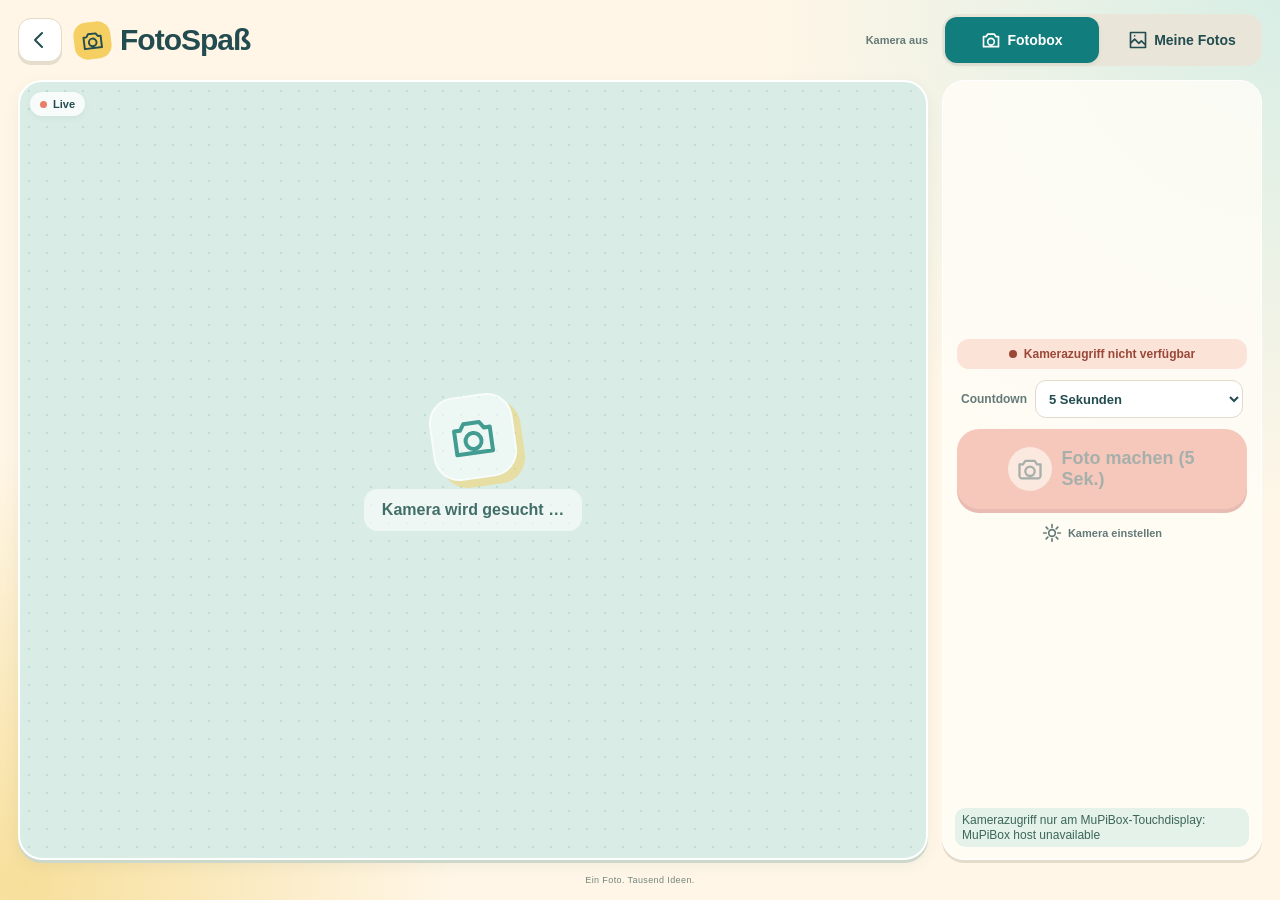
==== examples/fotospass/index.html @ 5e5bb277 "feat(fotospass): optional one-photo print action with host preview" ====
<!doctype html><html lang="de"><head><meta charset="utf-8"><meta name="viewport" content="width=device-width,initial-scale=1,maximum-scale=1,user-scalable=no"><title>FotoSpaß</title><link rel="stylesheet" href="style.css"></head><body><main>
<header><button id="app-exit" type="button" aria-label="Zurück zur MuPiBox" title="Zurück zur MuPiBox"><svg viewBox="0 0 24 24" fill="none" stroke="currentColor" stroke-width="2" stroke-linecap="round" stroke-linejoin="round" aria-hidden="true"><path d="m14 5-7 7 7 7"/></svg></button><strong><svg viewBox="0 0 24 24" fill="none" stroke="currentColor" stroke-width="2" stroke-linecap="round" stroke-linejoin="round" aria-hidden="true"><path d="M8 5 6 8H3v12h18V8h-3l-2-3z M16 14a4 4 0 1 1-8 0a4 4 0 0 1 8 0"/></svg><span>FotoSpaß</span></strong><span id="status">Kamera wird gesucht …</span></header>
<div class="topnav"><button id="show-camera" class="chosen"><svg viewBox="0 0 24 24" fill="none" stroke="currentColor" stroke-width="2" stroke-linecap="round" stroke-linejoin="round" aria-hidden="true"><path d="M8 5 6 8H3v12h18V8h-3l-2-3z M16 14a4 4 0 1 1-8 0a4 4 0 0 1 8 0"/></svg><span class="button-label">Fotobox</span></button><button id="show-gallery"><svg viewBox="0 0 24 24" fill="none" stroke="currentColor" stroke-width="2" stroke-linecap="round" stroke-linejoin="round" aria-hidden="true"><path d="M3 3h18v18H3z M3 16l5-5 5 5 3-3 5 5 M8 7h.01"/></svg><span class="button-label">Meine Fotos</span></button></div><div class="body" id="editor-view"><div class="stage" id="stage"><img id="preview" alt="Kamerabild" hidden><canvas id="photo" width="320" height="240" hidden></canvas><canvas id="painting" width="320" height="240" hidden></canvas><div id="stickers" hidden></div><div class="stage-decoration" aria-hidden="true"><svg viewBox="0 0 24 24" fill="none" stroke="currentColor" stroke-width="2" stroke-linecap="round" stroke-linejoin="round" aria-hidden="true"><path d="M8 5 6 8H3v12h18V8h-3l-2-3z M16 14a4 4 0 1 1-8 0a4 4 0 0 1 8 0"/></svg></div><div id="placeholder">Kamera wird gesucht …</div><span id="mode">VORSCHAU</span><div id="countdown" hidden><div id="count-number">5</div><div>Bitte lächeln!</div></div></div>
<aside><div id="camera-panel"><div id="camera-state" role="status">● Kamera wird geprüft …</div><div id="advanced-camera" hidden><select id="devices" aria-label="Kamera"></select><button id="scan">Kameras suchen</button><button id="start" class="primary">Kamera starten</button><button id="stop" disabled>Kamera ausschalten</button></div><label class="count-select">Countdown <select id="delay" aria-label="Countdown-Dauer"><option value="3">3 Sekunden</option><option value="5" selected>5 Sekunden</option><option value="10">10 Sekunden</option></select></label><button id="freeze" class="primary" disabled><svg viewBox="0 0 24 24" fill="none" stroke="currentColor" stroke-width="2" stroke-linecap="round" stroke-linejoin="round" aria-hidden="true"><path d="M8 5 6 8H3v12h18V8h-3l-2-3z M16 14a4 4 0 1 1-8 0a4 4 0 0 1 8 0"/></svg><span class="button-label">Foto machen (5 Sek.)</span></button><button id="cancel" hidden>✕ Abbrechen</button><button id="camera-settings" type="button"><svg viewBox="0 0 24 24" fill="none" stroke="currentColor" stroke-width="2" stroke-linecap="round" stroke-linejoin="round" aria-hidden="true"><path d="M12 8a4 4 0 1 0 0 8a4 4 0 0 0 0-8 M12 2v3 M12 19v3 M2 12h3 M19 12h3 M5 5l2 2 M17 17l2 2 M5 19l2-2 M17 7l2-2"/></svg><span class="button-label">Kamera einstellen</span></button></div>
<div id="edit-panel" hidden><div class="tabs"><button id="tab-stickers" class="chosen"><svg viewBox="0 0 24 24" fill="none" stroke="currentColor" stroke-width="2" stroke-linecap="round" stroke-linejoin="round" aria-hidden="true"><path d="M5 16 7 5h10l2 11 M3 16h18v4H3z M6 12h12"/></svg><span class="button-label">Accessoires</span></button><button id="tab-paint"><svg viewBox="0 0 24 24" fill="none" stroke="currentColor" stroke-width="2" stroke-linecap="round" stroke-linejoin="round" aria-hidden="true"><path d="M12 3a9 9 0 1 0 0 18h2a2 2 0 0 0 0-4h-1a2 2 0 0 1 0-4h4a4 4 0 0 0 4-4c0-4-5-6-9-6z M7 10h.01 M9 6h.01 M14 6h.01 M17 9h.01"/></svg><span class="button-label">Malen</span></button></div>
<div id="sticker-tools"><button id="accessory-back" type="button" aria-label="Zurück zu den Kategorien" title="Zurück zu den Kategorien" hidden><svg viewBox="0 0 24 24" fill="none" stroke="currentColor" stroke-width="2" stroke-linecap="round" stroke-linejoin="round" aria-hidden="true"><path d="m14 5-7 7 7 7"/></svg><span class="button-label">Kategorien</span></button><div class="accessory-grid" id="accessory-grid"></div></div>
<div id="paint-tools" hidden><div class="colors" id="colors"></div><div class="sizes"><button data-size="2">Dünn</button><button data-size="5" class="chosen">Mittel</button><button data-size="11">Dick</button></div><button id="eraser">Radierer</button></div>
</div><div id="edit-actions" hidden><div id="sticker-controls" class="sticker-controls"><div class="resize"><button id="smaller" aria-label="Kleiner">−</button><button id="larger" aria-label="Größer"><span class="control-symbol" aria-hidden="true">+</span></button></div><div class="sticker-actions"><button id="finish-sticker" aria-label="Fertig" title="Fertig" class="primary"><span class="control-symbol" aria-hidden="true">&#10003;</span></button><button id="remove-sticker" aria-label="Accessoire entfernen" title="Accessoire entfernen"><span class="control-symbol" aria-hidden="true">&#215;</span></button></div></div><div class="tools"><button id="undo"><svg viewBox="0 0 24 24" fill="none" stroke="currentColor" stroke-width="2" stroke-linecap="round" stroke-linejoin="round" aria-hidden="true"><path d="M9 5 3 11l6 6 M3 11h11a6 6 0 0 1 6 6"/></svg><span class="button-label">Rückgängig</span></button><button id="clear"><svg viewBox="0 0 24 24" fill="none" stroke="currentColor" stroke-width="2" stroke-linecap="round" stroke-linejoin="round" aria-hidden="true"><path d="M4 7h16 M9 7V4h6v3 M6 7l1 14h10l1-14 M10 11v6 M14 11v6"/></svg><span class="button-label">Alles löschen</span></button></div><div class="photo-actions"><button id="save-photo" class="primary"><svg viewBox="0 0 24 24" fill="none" stroke="currentColor" stroke-width="2" stroke-linecap="round" stroke-linejoin="round" aria-hidden="true"><path d="M4 3h13l4 4v14H3V3z M7 3v7h10V3 M7 21v-7h10v7"/></svg><span class="button-label">Foto speichern</span></button><button id="resume" class="primary"><svg viewBox="0 0 24 24" fill="none" stroke="currentColor" stroke-width="2" stroke-linecap="round" stroke-linejoin="round" aria-hidden="true"><path d="M8 5 6 8H3v12h18V8h-3l-2-3z M12 11v6 M9 14h6"/></svg><span class="button-label">Neues Foto</span></button></div></div><p id="message" role="status"></p></aside></div>
<section id="gallery-view" hidden><div class="gallery-head"><strong>Gespeicherte Fotos</strong><button id="refresh-gallery"><svg viewBox="0 0 24 24" fill="none" stroke="currentColor" stroke-width="2" stroke-linecap="round" stroke-linejoin="round" aria-hidden="true"><path d="M20 7a9 9 0 1 0 1 8 M20 3v5h-5"/></svg><span class="button-label">Aktualisieren</span></button></div><div id="gallery-status" role="status">Galerie öffnen …</div><div id="gallery-grid"></div><div id="gallery-detail" hidden><img id="gallery-large" alt="Ausgewähltes Foto"><div class="gallery-detail-buttons"><button id="gallery-back"><svg viewBox="0 0 24 24" fill="none" stroke="currentColor" stroke-width="2" stroke-linecap="round" stroke-linejoin="round" aria-hidden="true"><path d="m14 5-7 7 7 7"/></svg><span class="button-label">Übersicht</span></button><button id="gallery-print" class="primary" type="button" hidden><svg viewBox="0 0 24 24" fill="none" stroke="currentColor" stroke-width="2" stroke-linecap="round" stroke-linejoin="round" aria-hidden="true"><path d="M6 9V3h12v6 M6 18H4a2 2 0 0 1-2-2v-5a2 2 0 0 1 2-2h16a2 2 0 0 1 2 2v5a2 2 0 0 1-2 2h-2 M6 15h12v6H6z M18 12h.01"/></svg><span class="button-label">Drucken (1 Foto)</span></button><button id="gallery-delete"><svg viewBox="0 0 24 24" fill="none" stroke="currentColor" stroke-width="2" stroke-linecap="round" stroke-linejoin="round" aria-hidden="true"><path d="M4 7h16 M9 7V4h6v3 M6 7l1 14h10l1-14 M10 11v6 M14 11v6"/></svg><span class="button-label">Foto löschen</span></button></div></div><div id="gallery-confirm" hidden><div class="confirm-box"><strong>Foto wirklich löschen?</strong><p>Dieses Foto wird dauerhaft entfernt.</p><div><button id="delete-cancel">Abbrechen</button><button id="delete-yes" class="danger">Ja, löschen</button></div></div></div></section>
<footer>Ein Foto. Tausend Ideen.</footer>
</main><div id="exit-confirm" role="dialog" aria-modal="true" aria-labelledby="exit-question" hidden><div class="confirm-box"><strong id="exit-question">Foto verwerfen und zurück zur MuPiBox?</strong><p>Dein aktuelles Foto enthält ungespeicherte Änderungen.</p><div><button id="exit-cancel" type="button">Weiter bearbeiten</button><button id="exit-discard" type="button" class="danger">Verwerfen und zurück</button></div></div></div><script src="mupibox-sdk.js"></script><script src="app.js"></script></body></html>
---- examples/fotospass/style.css ----
:root{color-scheme:light;--cream:#fff6e7;--paper:#fffdf7;--ink:#234c50;--muted:#647a78;--teal:#117d7c;--mint:#e0f3ed;--coral:#e97d68;--yellow:#f5cf62;--line:#e3dac8;--gap:10px;--tile:clamp(48px,11vh,76px)}
*{box-sizing:border-box}
html,body{margin:0;width:100%;height:100%;overflow:hidden;background:var(--cream);color:var(--ink);font-family:"Trebuchet MS",Arial,sans-serif}
body{background-image:radial-gradient(circle at 2% 98%,#f7df9b 0,transparent 28%),radial-gradient(circle at 100% 0,#d8eee5 0,transparent 33%)}
[hidden]{display:none!important}
main{height:100dvh;min-height:0;padding:10px 12px;display:grid;grid-template-columns:minmax(0,1fr) clamp(224px,30vw,320px);grid-template-rows:44px minmax(0,1fr) 10px;gap:var(--gap)}
header{grid-area:1/1/2/2;display:flex;align-items:center;gap:12px;min-width:0}
header strong{display:flex;align-items:center;gap:9px;min-width:0;white-space:nowrap;font-size:clamp(21px,3vw,30px);letter-spacing:-1px}
header strong>svg{flex:none;width:37px;height:37px;padding:7px;border-radius:13px;background:var(--yellow);transform:rotate(-7deg)}
#status{margin-left:auto;min-width:0;max-width:145px;overflow:hidden;text-overflow:ellipsis;white-space:nowrap;font-size:11px;font-weight:bold;color:var(--muted)}
button,select{font:inherit;font-size:13px;font-weight:bold;color:var(--ink);border:1px solid var(--line);border-radius:13px;background:var(--paper);padding:7px 9px;min-height:38px;max-width:100%;width:100%}
button{cursor:pointer;touch-action:manipulation;display:flex;align-items:center;justify-content:center;gap:6px}
button svg{width:20px;height:20px;flex:none;stroke:currentColor}
button:hover:not(:disabled){border-color:var(--teal)}
button:active:not(:disabled){transform:translateY(1px)}
button:focus-visible,select:focus-visible{outline:3px solid var(--teal);outline-offset:2px}
button:disabled{opacity:.4;cursor:default}
.primary{background:var(--teal);border-color:var(--teal);color:#fff}
button.chosen:not(.swatch){background:var(--teal);border-color:var(--teal);color:white}
#app-exit{width:44px;height:44px;min-height:44px;padding:9px;flex:none;background:white;box-shadow:0 3px 0 #e6decc}
#app-exit svg{width:24px;height:24px}
.topnav{grid-area:1/2/2/3;display:grid;grid-template-columns:1fr 1fr;gap:6px;padding:3px;background:#e9e6d9;border-radius:16px;min-width:0}
.topnav button{min-height:38px;border:0;background:transparent;font-size:12px;border-radius:12px;padding:5px}
.topnav button.chosen{box-shadow:0 2px 4px #234c5017}
.body{grid-area:2/1/3/3;display:grid;grid-template-columns:minmax(0,1fr) clamp(224px,30vw,320px);gap:var(--gap);min-height:0;min-width:0}
.stage{position:relative;isolation:isolate;min-width:0;min-height:0;overflow:hidden;display:flex;align-items:center;justify-content:center;border:2px solid white;border-radius:24px;background-color:#d9ede6;background-image:radial-gradient(#98c7b970 1px,transparent 1px);background-size:18px 18px;box-shadow:0 3px 0 #cbd8ca,0 5px 16px #234c5010}
.stage img,.stage canvas{position:absolute;width:100%;height:100%;object-fit:contain}
.stage canvas{touch-action:none;cursor:crosshair}
.stage-decoration{position:absolute;top:calc(50% - 75px);left:calc(50% - 42px);width:84px;height:84px;display:flex;align-items:center;justify-content:center;transform:rotate(-8deg);border:2px solid #fff9;border-radius:26px;background:#fff8;box-shadow:7px 8px 0 #f5cf6280;z-index:0;pointer-events:none}
.stage-decoration svg{width:48px;height:48px;color:#429c91}
.stage #placeholder{position:relative;z-index:1;margin-top:80px;max-width:85%;padding:12px 18px;text-align:center;background:#fff9;border-radius:14px;font-size:16px;font-weight:bold;color:#416f68}
#mode{position:absolute;top:10px;left:10px;z-index:8;display:flex;align-items:center;gap:6px;pointer-events:none;background:#fffc;color:var(--ink);padding:6px 10px;border-radius:20px;font-size:11px;font-weight:bold;box-shadow:0 2px 6px #234c5010}
#mode::before{content:"";width:7px;height:7px;border-radius:50%;background:var(--coral)}
#countdown{position:absolute;inset:0;z-index:9;background:transparent;display:flex;flex-direction:column;align-items:center;justify-content:center;gap:10px;color:white;font-size:24px;font-weight:bold;text-shadow:0 2px 4px #000,0 0 10px #000;pointer-events:none}
#count-number{display:flex;align-items:center;justify-content:center;width:min(34vh,170px);height:min(34vh,170px);background:transparent;color:white;font-size:min(28vh,130px);line-height:1}
aside{display:flex;flex-direction:column;min-width:0;min-height:0;gap:7px;padding:8px;background:#fffdf7d9;border:1px solid #fff;border-radius:22px;box-shadow:0 3px 0 #e4dbca}
#camera-panel,#edit-panel{display:flex;flex-direction:column;gap:7px;flex:1;min-height:0;overflow-y:auto;overscroll-behavior:contain;scrollbar-width:thin;scrollbar-color:#9bc6b8 transparent;padding:1px 2px 3px}
#camera-panel{justify-content:center}
#advanced-camera:not([hidden]){display:flex;flex-direction:column;gap:5px}
#camera-state{display:flex;align-items:center;justify-content:center;gap:7px;flex:none;padding:8px 6px;border-radius:12px;background:#eeeee5;color:#667570;font-size:12px;font-weight:bold;text-align:center}
#camera-state::before{content:"";width:8px;height:8px;border-radius:50%;background:currentColor;flex:none}
#camera-state[data-kind="on"]{background:#e0f3e7;color:#226d52}
#camera-state[data-kind="error"]{background:#fce3d8;color:#9a4738}
.count-select{display:flex;align-items:center;gap:8px;min-width:0;padding:4px;font-size:12px;font-weight:bold;color:var(--muted)}
.count-select select{flex:1;min-width:0;width:auto;border-radius:11px;background:white}
#freeze{min-height:80px;flex:none;gap:10px;border:0;border-radius:22px;background:var(--coral);color:#253f40;box-shadow:0 4px 0 #c85e50;padding:12px;font-size:18px;text-align:left}
#freeze svg{width:44px;height:44px;padding:8px;border-radius:50%;background:#fff9}
#freeze .button-label{max-width:135px}
#camera-settings{border:0;background:transparent;font-size:11px;color:var(--muted);min-height:32px}
.tabs{display:grid;grid-template-columns:1fr 1fr;gap:5px;flex:none}
.tabs button{font-size:12px;min-height:36px;padding:5px}
#sticker-tools,#paint-tools{display:flex;flex-direction:column;gap:6px;flex:none}
.accessory-grid{display:grid;grid-template-columns:repeat(3,minmax(0,1fr));gap:6px;padding:2px}
.accessory-grid button{height:var(--tile);min-height:var(--tile);min-width:0;display:flex;align-items:center;justify-content:center;padding:5px;border:1px solid #d6e6dc;background:#e8f3ec;border-radius:15px;box-shadow:0 2px 0 #ccdacf}
.accessory-grid button:nth-child(5n+2){background:#fff0c7;border-color:#eaddad;box-shadow:0 2px 0 #e4d6a9}
.accessory-grid button:nth-child(5n+3){background:#f9e5df;border-color:#efd2c8;box-shadow:0 2px 0 #e6c6bc}
.accessory-grid button:nth-child(5n+4){background:#e7e8f4;border-color:#d4d5e6;box-shadow:0 2px 0 #c9ccdf}
.accessory-grid img{width:100%;height:100%;max-height:calc(var(--tile) - 12px);object-fit:contain;pointer-events:none}
#accessory-back{min-height:32px;height:32px;justify-content:flex-start;border:0;background:#f0eee2;font-size:12px;padding:4px 10px}
.resize,.sticker-actions,.tools,.photo-actions,.sizes{display:grid;grid-template-columns:repeat(2,minmax(0,1fr));gap:6px;min-width:0}
.resize button{min-height:36px;height:36px;font-size:25px;padding:0;background:#e2f0e9;border-color:#c4dfd3}
.sticker-actions button{min-height:34px;font-size:11px;padding:4px}
#remove-sticker{color:#9a4738;background:#fbebe4;border-color:#efd9cf}
#edit-actions{display:flex;flex:none;flex-direction:column;gap:6px}
.tools button{min-height:34px;font-size:11px;padding:4px;background:#f0eee3}
.tools button svg{width:16px;height:16px}
.photo-actions button{min-height:48px;display:flex;flex-direction:column;gap:3px;padding:5px 3px;font-size:11px;min-width:0;line-height:1.1}
.photo-actions button svg{width:19px;height:19px}
#save-photo{background:var(--teal);border-color:var(--teal);color:white}
#resume{background:var(--yellow);border-color:#e7bd4e;color:var(--ink)}
.colors{display:grid;grid-template-columns:repeat(6,minmax(0,1fr));gap:6px;padding:6px}
.swatch{min-height:28px;height:28px;border-radius:50%;padding:0;border:2px solid #fff;box-shadow:0 1px 3px #234c5033}
.swatch.chosen{outline:3px solid var(--teal);outline-offset:1px}
.sizes{grid-template-columns:repeat(3,minmax(0,1fr))}
.sizes button{font-size:11px;padding:5px 2px;min-height:38px}
#eraser{background:#f8e7df;border-color:#ebd3c6}
#message{display:flex;align-items:center;flex:none;min-height:28px;max-height:42px;overflow-y:auto;overflow-wrap:anywhere;padding:5px 7px;margin:0;border-radius:10px;background:#e5f2e9;color:#3c6659;font-size:11px;line-height:1.2}
#stickers{position:absolute;z-index:4;pointer-events:none;touch-action:none}
#stickers .sticker{position:absolute;transform:translate(-50%,-50%);pointer-events:auto;touch-action:none;user-select:none;-webkit-user-select:none;cursor:grab;display:block;object-fit:fill}
#stickers .sticker.selected{outline:2px dashed var(--coral);outline-offset:3px;border-radius:6px}
#photo{z-index:2;pointer-events:none}#painting{z-index:3}#painting.passthrough{pointer-events:none}#painting.drawable{pointer-events:auto}#preview{z-index:1}
#gallery-view{grid-area:2/1/3/3;position:relative;display:flex;flex-direction:column;min-height:0;gap:10px;padding:12px;background:#fffaf0;border:1px solid white;border-radius:22px;box-shadow:0 3px 0 #e4dbca}
.gallery-head{display:flex;align-items:center;justify-content:space-between;gap:12px;flex:none}
.gallery-head strong{font-size:19px;letter-spacing:-.3px}
.gallery-head button{width:auto;min-height:38px;padding:6px 12px;font-size:12px;background:#dff0e8}
#gallery-status{font-size:12px;color:var(--muted);min-height:16px;flex:none}
#gallery-grid{display:grid;grid-template-columns:repeat(auto-fill,minmax(135px,1fr));gap:12px;overflow-y:auto;min-height:0;padding:4px;align-content:start}
.gallery-tile{height:146px;min-width:0;padding:8px;display:flex;flex-direction:column;gap:7px;background:white;border:1px solid var(--line);border-radius:14px;box-shadow:0 3px 0 #eadfcb}
.gallery-tile:nth-child(3n+2){border-bottom-color:#d8aaa0}.gallery-tile:nth-child(3n){border-bottom-color:#8ebfad}
.gallery-tile img{width:100%;height:104px;min-height:0;object-fit:contain;pointer-events:none;background:#e4f0e8;border-radius:8px}
.gallery-tile span{font-size:10px;white-space:nowrap;overflow:hidden;text-overflow:ellipsis;max-width:100%;color:var(--muted)}
#gallery-detail{display:flex;flex:1;min-height:0;flex-direction:column;align-items:center;gap:10px}
#gallery-detail img{flex:1;min-height:0;width:100%;max-width:100%;object-fit:contain;background:#e2efe6;border:6px solid white;border-radius:16px}
.gallery-detail-buttons{display:grid;grid-template-columns:repeat(auto-fit,minmax(115px,1fr));gap:8px;width:100%;flex:none}
.gallery-detail-buttons button{min-height:44px}
#gallery-delete{color:#9c4539;background:#fbe6dd;border-color:#edc9bf}
#gallery-confirm,#exit-confirm{inset:0;display:flex;align-items:center;justify-content:center;padding:12px;background:#234c50b8}
#gallery-confirm{position:absolute;z-index:30;border-radius:22px}
#exit-confirm{position:fixed;z-index:50}
.confirm-box{width:100%;max-width:460px;max-height:100%;overflow-y:auto;padding:24px;background:var(--paper);color:var(--ink);border:3px solid white;border-radius:24px;text-align:center;box-shadow:0 15px 50px #123e4240}
.confirm-box strong{display:block;font-size:24px;line-height:1.15;letter-spacing:-.5px}
.confirm-box p{font-size:15px;line-height:1.4;color:var(--muted)}
.confirm-box>div{display:grid;grid-template-columns:1fr 1fr;gap:8px;margin-top:18px}
.confirm-box button{min-height:48px;font-size:13px}
.danger{background:#b4483b;border-color:#b4483b;color:white}
footer{grid-area:3/1/4/3;align-self:center;text-align:center;font-size:9px;line-height:1;color:#71867b;letter-spacing:.4px}
@media(min-height:600px){:root{--gap:14px}main{padding:14px 18px;grid-template-rows:52px minmax(0,1fr) 12px}aside{padding:12px;gap:10px}.tabs button{min-height:42px}.resize button{height:44px;min-height:44px}.sticker-actions button,.tools button{min-height:40px;font-size:12px}.photo-actions button{min-height:58px;font-size:13px}#message{min-height:36px;font-size:12px}.topnav button{font-size:14px}.confirm-box{padding:30px}}
@media(max-width:700px){header{gap:8px}header strong{font-size:22px;gap:6px}header strong>svg{display:none}#status{font-size:10px;max-width:100px}}
@media(max-width:600px){:root{--gap:7px}main{padding:7px;grid-template-columns:minmax(0,1fr);grid-template-rows:44px 36px minmax(0,1fr) 10px}header{grid-area:1/1/2/2}.topnav{grid-area:2/1/3/2;grid-template-columns:1fr 1fr;padding:2px}.topnav button{min-height:32px}.body{grid-area:3/1/4/2;grid-template-columns:minmax(0,1fr) minmax(160px,42%)}#gallery-view{grid-area:3/1/4/2}footer{grid-area:4/1/5/2}aside{padding:5px;gap:5px}.tabs button{font-size:10px;gap:3px;padding:3px}.tabs button svg{width:16px;height:16px}.accessory-grid{gap:4px}.tools button{font-size:10px;gap:2px}.tools button svg{width:13px;height:13px}.photo-actions button{font-size:10px}.stage{border-radius:18px}.stage #placeholder{font-size:12px;padding:8px}.stage-decoration{width:64px;height:64px;left:calc(50% - 32px);top:calc(50% - 62px)}#freeze{min-height:66px;font-size:14px;padding:7px;gap:6px}#freeze svg{width:32px;height:32px;padding:5px}.count-select{font-size:10px;gap:4px}select{padding:5px;font-size:11px}.confirm-box{padding:17px}.confirm-box strong{font-size:21px}}
@media(max-height:420px){:root{--gap:6px;--tile:44px}main{padding:6px;grid-template-rows:40px minmax(0,1fr) 8px}header strong{font-size:21px}#app-exit{height:38px;min-height:38px;width:40px}.topnav button{min-height:34px}.tabs button{min-height:32px}.resize button{min-height:32px;height:32px}.sticker-actions button,.tools button{min-height:30px}.photo-actions button{min-height:42px}.gallery-tile{height:120px}.gallery-tile img{height:80px}#message{font-size:10px;min-height:24px}.confirm-box{padding:15px}.confirm-box strong{font-size:21px}.confirm-box p{margin:10px 0}.confirm-box>div{margin-top:10px}}
@media(max-width:600px) and (max-height:420px){main{grid-template-rows:38px 32px minmax(0,1fr) 8px}}

/* Keep all editing actions visible; only the accessory chooser scrolls. */
.sticker-controls{display:grid;grid-template-columns:repeat(4,minmax(0,1fr));gap:6px;flex:none;}
.sticker-controls>.resize,.sticker-controls>.sticker-actions{display:contents;}
.sticker-controls button{height:38px;min-height:38px;min-width:0;padding:4px;}
.sticker-controls .button-label{display:none;}
.sticker-controls button svg{width:21px;height:21px;}
@media(min-height:600px){.sticker-controls button{height:44px;min-height:44px;}}

.sticker-controls .control-symbol{font-family:Arial,sans-serif;font-size:25px;line-height:1;}

#gallery-print{background:var(--teal);color:#fff;border-color:var(--teal)}
#gallery-print svg{height:16px;width:16px;vertical-align:middle;flex-shrink:0}
#gallery-print[disabled]{opacity:.55}
.gallery-detail-buttons button{min-width:0;padding:5px 7px;display:flex;align-items:center;justify-content:center;gap:5px}
@media(max-width:600px){.gallery-detail-buttons button{font-size:10px}.gallery-detail-buttons svg{width:14px!important;height:14px!important}}
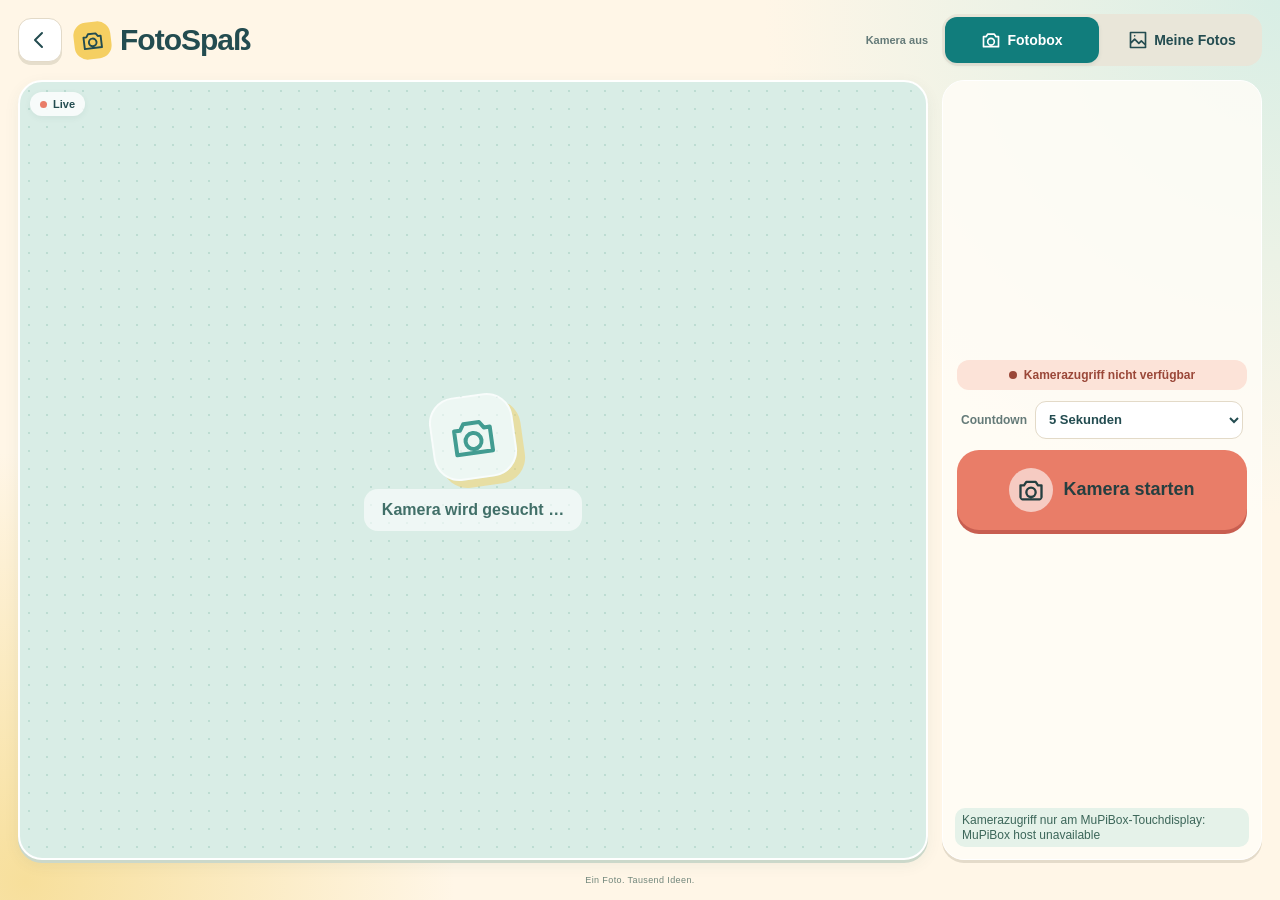
==== commit 6ec9fde9: "Merge 692e6126c6ad943611149aa504c4d0855a747a98 into b1950591aba821cc5e563244dd73099cd8f5d6e6" ====
--- a/examples/fotospass/index.html
+++ b/examples/fotospass/index.html
@@ -1,11 +1,11 @@
 <!doctype html><html lang="de"><head><meta charset="utf-8"><meta name="viewport" content="width=device-width,initial-scale=1,maximum-scale=1,user-scalable=no"><title>FotoSpaß</title><link rel="stylesheet" href="style.css"></head><body><main>
 <header><button id="app-exit" type="button" aria-label="Zurück zur MuPiBox" title="Zurück zur MuPiBox"><svg viewBox="0 0 24 24" fill="none" stroke="currentColor" stroke-width="2" stroke-linecap="round" stroke-linejoin="round" aria-hidden="true"><path d="m14 5-7 7 7 7"/></svg></button><strong><svg viewBox="0 0 24 24" fill="none" stroke="currentColor" stroke-width="2" stroke-linecap="round" stroke-linejoin="round" aria-hidden="true"><path d="M8 5 6 8H3v12h18V8h-3l-2-3z M16 14a4 4 0 1 1-8 0a4 4 0 0 1 8 0"/></svg><span>FotoSpaß</span></strong><span id="status">Kamera wird gesucht …</span></header>
-<div class="topnav"><button id="show-camera" class="chosen"><svg viewBox="0 0 24 24" fill="none" stroke="currentColor" stroke-width="2" stroke-linecap="round" stroke-linejoin="round" aria-hidden="true"><path d="M8 5 6 8H3v12h18V8h-3l-2-3z M16 14a4 4 0 1 1-8 0a4 4 0 0 1 8 0"/></svg><span class="button-label">Fotobox</span></button><button id="show-gallery"><svg viewBox="0 0 24 24" fill="none" stroke="currentColor" stroke-width="2" stroke-linecap="round" stroke-linejoin="round" aria-hidden="true"><path d="M3 3h18v18H3z M3 16l5-5 5 5 3-3 5 5 M8 7h.01"/></svg><span class="button-label">Meine Fotos</span></button></div><div class="body" id="editor-view"><div class="stage" id="stage"><img id="preview" alt="Kamerabild" hidden><canvas id="photo" width="320" height="240" hidden></canvas><canvas id="painting" width="320" height="240" hidden></canvas><div id="stickers" hidden></div><div class="stage-decoration" aria-hidden="true"><svg viewBox="0 0 24 24" fill="none" stroke="currentColor" stroke-width="2" stroke-linecap="round" stroke-linejoin="round" aria-hidden="true"><path d="M8 5 6 8H3v12h18V8h-3l-2-3z M16 14a4 4 0 1 1-8 0a4 4 0 0 1 8 0"/></svg></div><div id="placeholder">Kamera wird gesucht …</div><span id="mode">VORSCHAU</span><div id="countdown" hidden><div id="count-number">5</div><div>Bitte lächeln!</div></div></div>
-<aside><div id="camera-panel"><div id="camera-state" role="status">● Kamera wird geprüft …</div><div id="advanced-camera" hidden><select id="devices" aria-label="Kamera"></select><button id="scan">Kameras suchen</button><button id="start" class="primary">Kamera starten</button><button id="stop" disabled>Kamera ausschalten</button></div><label class="count-select">Countdown <select id="delay" aria-label="Countdown-Dauer"><option value="3">3 Sekunden</option><option value="5" selected>5 Sekunden</option><option value="10">10 Sekunden</option></select></label><button id="freeze" class="primary" disabled><svg viewBox="0 0 24 24" fill="none" stroke="currentColor" stroke-width="2" stroke-linecap="round" stroke-linejoin="round" aria-hidden="true"><path d="M8 5 6 8H3v12h18V8h-3l-2-3z M16 14a4 4 0 1 1-8 0a4 4 0 0 1 8 0"/></svg><span class="button-label">Foto machen (5 Sek.)</span></button><button id="cancel" hidden>✕ Abbrechen</button><button id="camera-settings" type="button"><svg viewBox="0 0 24 24" fill="none" stroke="currentColor" stroke-width="2" stroke-linecap="round" stroke-linejoin="round" aria-hidden="true"><path d="M12 8a4 4 0 1 0 0 8a4 4 0 0 0 0-8 M12 2v3 M12 19v3 M2 12h3 M19 12h3 M5 5l2 2 M17 17l2 2 M5 19l2-2 M17 7l2-2"/></svg><span class="button-label">Kamera einstellen</span></button></div>
+<div class="topnav"><button id="show-camera" class="chosen"><svg viewBox="0 0 24 24" fill="none" stroke="currentColor" stroke-width="2" stroke-linecap="round" stroke-linejoin="round" aria-hidden="true"><path d="M8 5 6 8H3v12h18V8h-3l-2-3z M16 14a4 4 0 1 1-8 0a4 4 0 0 1 8 0"/></svg><span class="button-label">Fotobox</span></button><button id="show-gallery"><svg viewBox="0 0 24 24" fill="none" stroke="currentColor" stroke-width="2" stroke-linecap="round" stroke-linejoin="round" aria-hidden="true"><path d="M3 3h18v18H3z M3 16l5-5 5 5 3-3 5 5 M8 7h.01"/></svg><span class="button-label">Meine Fotos</span></button></div><div class="body" id="editor-view"><div class="stage" id="stage"><img id="preview" alt="Kamerabild" hidden><canvas id="photo" width="320" height="240" hidden></canvas><canvas id="painting" width="320" height="240" hidden></canvas><div id="stickers" hidden></div><div id="align-actions" hidden><button id="image-done" class="primary" aria-label="Bildausschnitt übernehmen und bearbeiten"><svg viewBox="0 0 24 24" fill="none" stroke="currentColor" stroke-width="3" aria-hidden="true"><path d="m4 12 5 5L20 6"/></svg></button></div><div class="stage-decoration" aria-hidden="true"><svg viewBox="0 0 24 24" fill="none" stroke="currentColor" stroke-width="2" stroke-linecap="round" stroke-linejoin="round" aria-hidden="true"><path d="M8 5 6 8H3v12h18V8h-3l-2-3z M16 14a4 4 0 1 1-8 0a4 4 0 0 1 8 0"/></svg></div><div id="placeholder">Kamera wird gesucht …</div><span id="mode">VORSCHAU</span><div id="countdown" hidden><div id="count-number">5</div><div>Bitte lächeln!</div></div></div>
+<aside><div id="camera-panel"><div id="camera-state" role="status">● Kamera wird geprüft …</div><select id="devices" aria-label="Automatisch gewählte Kamera" hidden></select><label class="count-select">Countdown <select id="delay" aria-label="Countdown-Dauer"><option value="3">3 Sekunden</option><option value="5" selected>5 Sekunden</option><option value="10">10 Sekunden</option></select></label><button id="freeze" class="primary" disabled><svg viewBox="0 0 24 24" fill="none" stroke="currentColor" stroke-width="2" stroke-linecap="round" stroke-linejoin="round" aria-hidden="true"><path d="M8 5 6 8H3v12h18V8h-3l-2-3z M16 14a4 4 0 1 1-8 0a4 4 0 0 1 8 0"/></svg><span class="button-label">Foto machen (5 Sek.)</span></button><button id="cancel" hidden>✕ Abbrechen</button></div>
 <div id="edit-panel" hidden><div class="tabs"><button id="tab-stickers" class="chosen"><svg viewBox="0 0 24 24" fill="none" stroke="currentColor" stroke-width="2" stroke-linecap="round" stroke-linejoin="round" aria-hidden="true"><path d="M5 16 7 5h10l2 11 M3 16h18v4H3z M6 12h12"/></svg><span class="button-label">Accessoires</span></button><button id="tab-paint"><svg viewBox="0 0 24 24" fill="none" stroke="currentColor" stroke-width="2" stroke-linecap="round" stroke-linejoin="round" aria-hidden="true"><path d="M12 3a9 9 0 1 0 0 18h2a2 2 0 0 0 0-4h-1a2 2 0 0 1 0-4h4a4 4 0 0 0 4-4c0-4-5-6-9-6z M7 10h.01 M9 6h.01 M14 6h.01 M17 9h.01"/></svg><span class="button-label">Malen</span></button></div>
 <div id="sticker-tools"><button id="accessory-back" type="button" aria-label="Zurück zu den Kategorien" title="Zurück zu den Kategorien" hidden><svg viewBox="0 0 24 24" fill="none" stroke="currentColor" stroke-width="2" stroke-linecap="round" stroke-linejoin="round" aria-hidden="true"><path d="m14 5-7 7 7 7"/></svg><span class="button-label">Kategorien</span></button><div class="accessory-grid" id="accessory-grid"></div></div>
 <div id="paint-tools" hidden><div class="colors" id="colors"></div><div class="sizes"><button data-size="2">Dünn</button><button data-size="5" class="chosen">Mittel</button><button data-size="11">Dick</button></div><button id="eraser">Radierer</button></div>
 </div><div id="edit-actions" hidden><div id="sticker-controls" class="sticker-controls"><div class="resize"><button id="smaller" aria-label="Kleiner">−</button><button id="larger" aria-label="Größer"><span class="control-symbol" aria-hidden="true">+</span></button></div><div class="sticker-actions"><button id="finish-sticker" aria-label="Fertig" title="Fertig" class="primary"><span class="control-symbol" aria-hidden="true">&#10003;</span></button><button id="remove-sticker" aria-label="Accessoire entfernen" title="Accessoire entfernen"><span class="control-symbol" aria-hidden="true">&#215;</span></button></div></div><div class="tools"><button id="undo"><svg viewBox="0 0 24 24" fill="none" stroke="currentColor" stroke-width="2" stroke-linecap="round" stroke-linejoin="round" aria-hidden="true"><path d="M9 5 3 11l6 6 M3 11h11a6 6 0 0 1 6 6"/></svg><span class="button-label">Rückgängig</span></button><button id="clear"><svg viewBox="0 0 24 24" fill="none" stroke="currentColor" stroke-width="2" stroke-linecap="round" stroke-linejoin="round" aria-hidden="true"><path d="M4 7h16 M9 7V4h6v3 M6 7l1 14h10l1-14 M10 11v6 M14 11v6"/></svg><span class="button-label">Alles löschen</span></button></div><div class="photo-actions"><button id="save-photo" class="primary"><svg viewBox="0 0 24 24" fill="none" stroke="currentColor" stroke-width="2" stroke-linecap="round" stroke-linejoin="round" aria-hidden="true"><path d="M4 3h13l4 4v14H3V3z M7 3v7h10V3 M7 21v-7h10v7"/></svg><span class="button-label">Foto speichern</span></button><button id="resume" class="primary"><svg viewBox="0 0 24 24" fill="none" stroke="currentColor" stroke-width="2" stroke-linecap="round" stroke-linejoin="round" aria-hidden="true"><path d="M8 5 6 8H3v12h18V8h-3l-2-3z M12 11v6 M9 14h6"/></svg><span class="button-label">Neues Foto</span></button></div></div><p id="message" role="status"></p></aside></div>
-<section id="gallery-view" hidden><div class="gallery-head"><strong>Gespeicherte Fotos</strong><button id="refresh-gallery"><svg viewBox="0 0 24 24" fill="none" stroke="currentColor" stroke-width="2" stroke-linecap="round" stroke-linejoin="round" aria-hidden="true"><path d="M20 7a9 9 0 1 0 1 8 M20 3v5h-5"/></svg><span class="button-label">Aktualisieren</span></button></div><div id="gallery-status" role="status">Galerie öffnen …</div><div id="gallery-grid"></div><div id="gallery-detail" hidden><img id="gallery-large" alt="Ausgewähltes Foto"><div class="gallery-detail-buttons"><button id="gallery-back"><svg viewBox="0 0 24 24" fill="none" stroke="currentColor" stroke-width="2" stroke-linecap="round" stroke-linejoin="round" aria-hidden="true"><path d="m14 5-7 7 7 7"/></svg><span class="button-label">Übersicht</span></button><button id="gallery-print" class="primary" type="button" hidden><svg viewBox="0 0 24 24" fill="none" stroke="currentColor" stroke-width="2" stroke-linecap="round" stroke-linejoin="round" aria-hidden="true"><path d="M6 9V3h12v6 M6 18H4a2 2 0 0 1-2-2v-5a2 2 0 0 1 2-2h16a2 2 0 0 1 2 2v5a2 2 0 0 1-2 2h-2 M6 15h12v6H6z M18 12h.01"/></svg><span class="button-label">Drucken (1 Foto)</span></button><button id="gallery-delete"><svg viewBox="0 0 24 24" fill="none" stroke="currentColor" stroke-width="2" stroke-linecap="round" stroke-linejoin="round" aria-hidden="true"><path d="M4 7h16 M9 7V4h6v3 M6 7l1 14h10l1-14 M10 11v6 M14 11v6"/></svg><span class="button-label">Foto löschen</span></button></div></div><div id="gallery-confirm" hidden><div class="confirm-box"><strong>Foto wirklich löschen?</strong><p>Dieses Foto wird dauerhaft entfernt.</p><div><button id="delete-cancel">Abbrechen</button><button id="delete-yes" class="danger">Ja, löschen</button></div></div></div></section>
+<section id="gallery-view" hidden><div class="gallery-head"><div class="gallery-sources" role="group" aria-label="Bildquelle"><button id="gallery-source-photos" class="chosen" aria-pressed="true">Meine Fotos</button><button id="gallery-source-originals" hidden>Originale</button><button id="gallery-source-album" hidden>Fotoalbum</button><button id="gallery-source-templates" aria-pressed="false">Vorlagen</button></div><button id="refresh-gallery" aria-label="Fotos aktualisieren" title="Fotos aktualisieren"><svg viewBox="0 0 24 24" fill="none" stroke="currentColor" stroke-width="2" stroke-linecap="round" stroke-linejoin="round" aria-hidden="true"><path d="M20 7a9 9 0 1 0 1 8 M20 3v5h-5"/></svg></button></div><div id="gallery-status" role="status">Galerie öffnen …</div><nav id="album-navigation" aria-label="Albumseiten" hidden><button id="album-back" aria-label="Zurück zur Albumauswahl">Alben</button><button id="album-previous" aria-label="Vorherige Fotoseite"><svg viewBox="0 0 24 24" fill="none" stroke="currentColor" stroke-width="2" aria-hidden="true"><path d="m14 5-7 7 7 7"/></svg></button><span id="album-page" aria-live="polite"></span><button id="album-next" aria-label="Nächste Fotoseite"><svg viewBox="0 0 24 24" fill="none" stroke="currentColor" stroke-width="2" aria-hidden="true"><path d="m10 5 7 7-7 7"/></svg></button></nav><div id="album-choices" aria-label="Fotoalben auswählen" hidden></div><div id="gallery-grid"></div><div id="gallery-detail" hidden><img id="gallery-large" alt="Ausgewähltes Foto"><div class="gallery-detail-buttons"><button id="gallery-back"><svg viewBox="0 0 24 24" fill="none" stroke="currentColor" stroke-width="2" stroke-linecap="round" stroke-linejoin="round" aria-hidden="true"><path d="m14 5-7 7 7 7"/></svg><span class="button-label">Übersicht</span></button><button id="album-import" hidden>In Originale übernehmen</button><button id="gallery-edit"><svg viewBox="0 0 24 24" fill="none" stroke="currentColor" stroke-width="2" stroke-linecap="round" stroke-linejoin="round" aria-hidden="true"><path d="m16 3 5 5-12 12-6 1 1-6z M14 5l5 5"/></svg><span class="button-label">Bearbeiten</span></button><button id="gallery-delete"><svg viewBox="0 0 24 24" fill="none" stroke="currentColor" stroke-width="2" stroke-linecap="round" stroke-linejoin="round" aria-hidden="true"><path d="M4 7h16 M9 7V4h6v3 M6 7l1 14h10l1-14 M10 11v6 M14 11v6"/></svg><span class="button-label">Foto löschen</span></button></div></div><div id="gallery-edit-confirm" role="alertdialog" aria-modal="true" aria-labelledby="gallery-edit-heading" hidden><div class="confirm-box"><strong id="gallery-edit-heading">Anderes Foto bearbeiten?</strong><p>Deine ungespeicherten Änderungen am aktuellen Bild werden verworfen. Gespeicherte Originale bleiben erhalten.</p><div><button id="gallery-edit-cancel">Weiter bearbeiten</button><button id="gallery-edit-discard">Änderungen verwerfen</button></div></div></div><div id="gallery-confirm" hidden><div class="confirm-box"><strong>Foto wirklich löschen?</strong><p>Dieses Foto wird dauerhaft entfernt.</p><div><button id="delete-cancel">Abbrechen</button><button id="delete-yes" class="danger">Ja, löschen</button></div></div></div></section>
 <footer>Ein Foto. Tausend Ideen.</footer>
 </main><div id="exit-confirm" role="dialog" aria-modal="true" aria-labelledby="exit-question" hidden><div class="confirm-box"><strong id="exit-question">Foto verwerfen und zurück zur MuPiBox?</strong><p>Dein aktuelles Foto enthält ungespeicherte Änderungen.</p><div><button id="exit-cancel" type="button">Weiter bearbeiten</button><button id="exit-discard" type="button" class="danger">Verwerfen und zurück</button></div></div></div><script src="mupibox-sdk.js"></script><script src="app.js"></script></body></html>
--- a/examples/fotospass/style.css
+++ b/examples/fotospass/style.css
@@ -36,7 +36,6 @@
 aside{display:flex;flex-direction:column;min-width:0;min-height:0;gap:7px;padding:8px;background:#fffdf7d9;border:1px solid #fff;border-radius:22px;box-shadow:0 3px 0 #e4dbca}
 #camera-panel,#edit-panel{display:flex;flex-direction:column;gap:7px;flex:1;min-height:0;overflow-y:auto;overscroll-behavior:contain;scrollbar-width:thin;scrollbar-color:#9bc6b8 transparent;padding:1px 2px 3px}
 #camera-panel{justify-content:center}
-#advanced-camera:not([hidden]){display:flex;flex-direction:column;gap:5px}
 #camera-state{display:flex;align-items:center;justify-content:center;gap:7px;flex:none;padding:8px 6px;border-radius:12px;background:#eeeee5;color:#667570;font-size:12px;font-weight:bold;text-align:center}
 #camera-state::before{content:"";width:8px;height:8px;border-radius:50%;background:currentColor;flex:none}
 #camera-state[data-kind="on"]{background:#e0f3e7;color:#226d52}
@@ -46,7 +45,6 @@
 #freeze{min-height:80px;flex:none;gap:10px;border:0;border-radius:22px;background:var(--coral);color:#253f40;box-shadow:0 4px 0 #c85e50;padding:12px;font-size:18px;text-align:left}
 #freeze svg{width:44px;height:44px;padding:8px;border-radius:50%;background:#fff9}
 #freeze .button-label{max-width:135px}
-#camera-settings{border:0;background:transparent;font-size:11px;color:var(--muted);min-height:32px}
 .tabs{display:grid;grid-template-columns:1fr 1fr;gap:5px;flex:none}
 .tabs button{font-size:12px;min-height:36px;padding:5px}
 #sticker-tools,#paint-tools{display:flex;flex-direction:column;gap:6px;flex:none}
@@ -91,7 +89,7 @@
 .gallery-tile span{font-size:10px;white-space:nowrap;overflow:hidden;text-overflow:ellipsis;max-width:100%;color:var(--muted)}
 #gallery-detail{display:flex;flex:1;min-height:0;flex-direction:column;align-items:center;gap:10px}
 #gallery-detail img{flex:1;min-height:0;width:100%;max-width:100%;object-fit:contain;background:#e2efe6;border:6px solid white;border-radius:16px}
-.gallery-detail-buttons{display:grid;grid-template-columns:repeat(auto-fit,minmax(115px,1fr));gap:8px;width:100%;flex:none}
+.gallery-detail-buttons{display:grid;grid-template-columns:1fr 1fr;gap:8px;width:100%;flex:none}
 .gallery-detail-buttons button{min-height:44px}
 #gallery-delete{color:#9c4539;background:#fbe6dd;border-color:#edc9bf}
 #gallery-confirm,#exit-confirm{inset:0;display:flex;align-items:center;justify-content:center;padding:12px;background:#234c50b8}
@@ -120,8 +118,24 @@
 
 .sticker-controls .control-symbol{font-family:Arial,sans-serif;font-size:25px;line-height:1;}
 
-#gallery-print{background:var(--teal);color:#fff;border-color:var(--teal)}
-#gallery-print svg{height:16px;width:16px;vertical-align:middle;flex-shrink:0}
-#gallery-print[disabled]{opacity:.55}
-.gallery-detail-buttons button{min-width:0;padding:5px 7px;display:flex;align-items:center;justify-content:center;gap:5px}
-@media(max-width:600px){.gallery-detail-buttons button{font-size:10px}.gallery-detail-buttons svg{width:14px!important;height:14px!important}}
+.gallery-detail-buttons{grid-template-columns:repeat(3,minmax(0,1fr));}
+#gallery-edit{background:#dff0e8;color:#175d59;}
+#gallery-edit-confirm{position:absolute;inset:0;z-index:35;display:flex;align-items:center;justify-content:center;padding:12px;background:#234c50b8;border-radius:22px;}
+
+.gallery-sources{display:flex;gap:6px;flex-wrap:wrap}.gallery-sources button{min-height:44px;font-size:13px}.gallery-sources .chosen{background:#187a75;color:white;border-color:#187a75}
+
+.gallery-sources{flex-wrap:wrap}.gallery-head{flex-wrap:wrap}#album-navigation{display:flex;flex-wrap:wrap;gap:8px;align-items:center}#album-choices{display:flex;flex-wrap:wrap;gap:8px;width:100%}#capture-resolution{min-height:44px;width:100%}
+
+#preview{transform:scaleX(-1)}
+/* Align the photo first; editing tools appear only after confirmation. */
+.body.aligning{grid-template-columns:minmax(0,1fr)}.body.aligning>aside{display:none}
+#align-actions{position:absolute;right:16px;bottom:16px;z-index:10}#image-done{width:68px;height:60px;min-height:60px;border:3px solid white;border-radius:18px;box-shadow:0 3px 12px #123e4250}#image-done svg{width:36px;height:36px}
+#painting.positioning{cursor:grab}#painting.positioning:active{cursor:grabbing}
+
+/* Keep album browsing on one line, leaving the screen to the pictures. */
+#gallery-view{gap:8px}.gallery-head{flex-wrap:nowrap;gap:8px}.gallery-sources{display:grid;grid-auto-flow:column;grid-auto-columns:minmax(0,1fr);flex:1;min-width:0;gap:6px}.gallery-sources button{width:100%;padding:6px 4px;min-height:44px;font-size:12px}
+#refresh-gallery{width:44px;height:44px;min-height:44px;padding:10px;flex:none}
+#album-navigation{display:flex;flex-wrap:nowrap;align-items:center;gap:8px;flex:none;min-height:44px}#album-navigation button{width:auto;min-height:44px;margin:0}#album-back{margin-right:auto!important}#album-previous,#album-next{width:44px!important;height:44px;padding:9px}#album-page{min-width:64px;text-align:center;font-size:12px;white-space:nowrap}
+#album-choices{display:grid;grid-template-columns:repeat(auto-fill,minmax(160px,1fr));gap:12px;overflow-y:auto;min-height:0;flex:1;align-content:start}#album-choices button{min-height:72px}
+#gallery-grid{flex:1;gap:8px}.gallery-tile{height:104px;padding:6px;gap:0}.gallery-tile img{height:100%;width:100%}.gallery-tile span{display:none}.gallery-tile.image-failed span{display:block;font-size:12px;white-space:normal}.gallery-tile.image-failed{justify-content:center}
+@media(min-height:600px){.gallery-tile{height:156px}}
